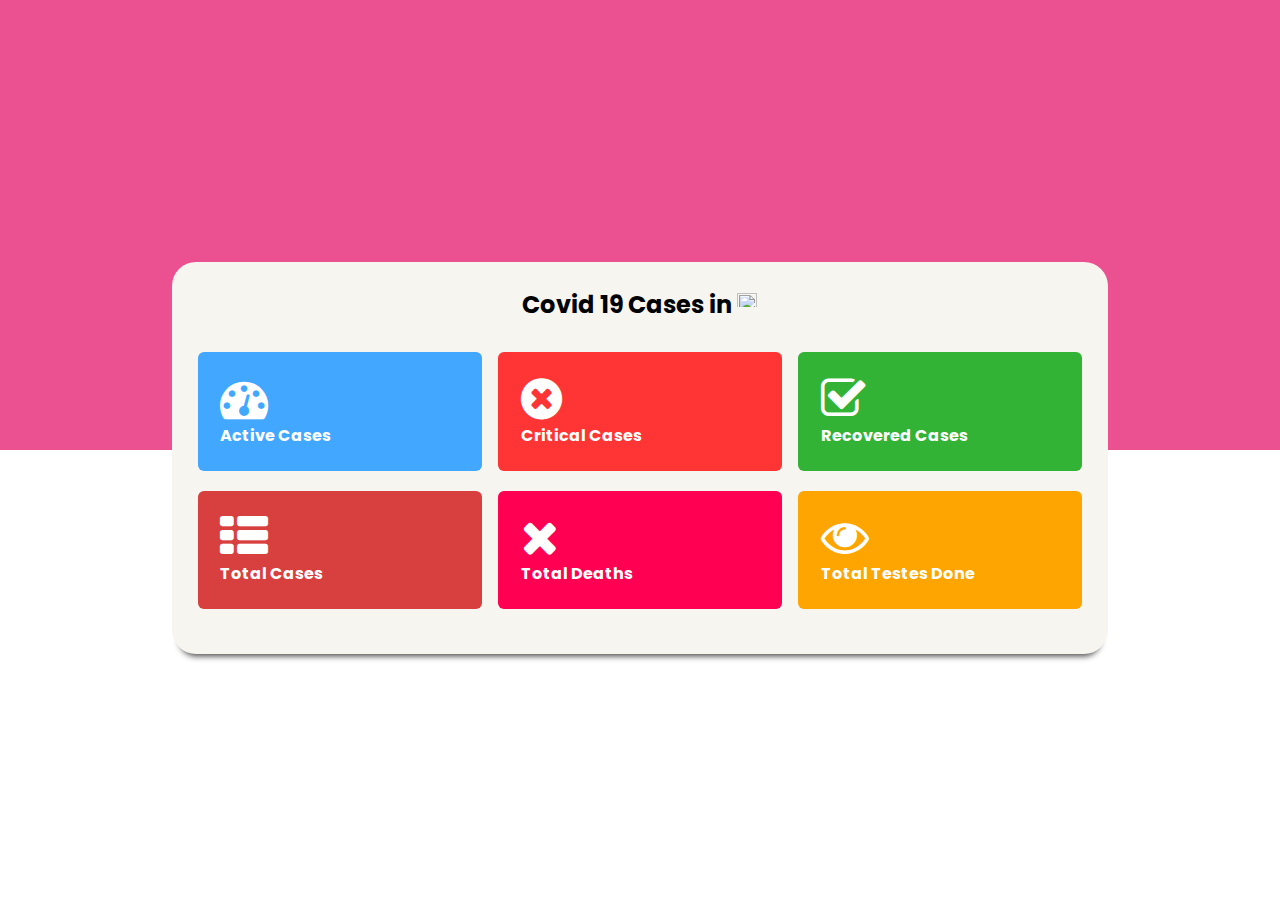
==== Covid 19 tracker/index.html @ f67f27fc "Add files via upload" ====
<!DOCTYPE html>
<html lang="en">

<head>
    <meta charset="UTF-8">
    <meta http-equiv="X-UA-Compatible" content="IE=edge">
    <meta name="viewport" content="width=device-width, initial-scale=1.0">
    <title>Document</title>
    <link href="https://maxcdn.bootstrapcdn.com/font-awesome/4.7.0/css/font-awesome.min.css" rel="stylesheet">
    <style>
        @import url('https://fonts.googleapis.com/css2?family=Poppins&display=swap');

        body {
            height: 100vh;
            font-family: 'Poppins', sans-serif;
            display: flex;
            align-items: center;
            justify-content: center;
        }

        body:after {
            position: absolute;
            content: "";
            background: #eb5191;
            width: 100%;
            height: 50%;
            top: 0;
        }

        body:before {
            position: absolute;
            content: "";
            background: #fff;
            width: 100%;
            height: 50%;
            bottom: 0;
        }

        .container {
            z-index: 1;
            width: 70%;
            margin: 0 auto;
            border-radius: 24px;
            background: #F6F5F0;
            padding: 2%;
            box-shadow: 0px 10px 6px -8px rgba(0, 0, 0, 0.75);
        }

        .board {
            column-count: 3;
            column-gap: 1rem;
        }

        .container h2 {
            margin: 0 0 30px;
            text-align: center;
        }

        img#flag {
            height: 20px;
            width: 20px;
        }

        .card {
            width: 84%;
            background: #ccc;
            padding: 8%;
            margin-bottom: 20px;
            border-radius: 6px;
            color: #fff;
        }

        .card.a {
            background: #41a7ff;
        }

        .card.cr {
            background: #ff3434;
        }

        .card.r {
            background: #32b336;
        }

        .card.ca {
            background: #d83f3f;
        }

        .card.d {
            background: #ff0053;
        }

        .card.t {
            background: #ffa501;
        }

        .card h5 {
            margin: 0;
            font-size: 1rem;
        }

        .card span {
            font-size: 3rem;
            font-weight: 700;
            letter-spacing: 4px;
        }

        .card i {
            font-size: 3rem;
        }

        @media screen and (max-width: 768px) {
            .board {
                column-count: 2;
            }

            .card span {
                font-size: 2.5rem;
            }
        }

        @media screen and (max-width: 500px) {
            .board {
                column-count: 1;
            }
        }
    </style>
</head>

<body>
    <div class="container">
        <h2>Covid 19 Cases in <span id="country"></span><img src="" id="flag" alt=""></h2>
        <div class="board">
            <div class="card a"><i class="fa fa-tachometer"></i>
                <h5>Active Cases</h5><span id="active"></span>
            </div>
            <div class="card ca"><i class="fa fa-th-list"></i>
                <h5>Total Cases</h5><span id="cases"></span>
            </div>
            <div class="card cr"><i class="fa fa-times-circle"></i>
                <h5>Critical Cases</h5><span id="critical"></span>
            </div>
            <div class="card d"><i class="fa fa-times"></i>
                <h5>Total Deaths</h5><span id="death"></span>
            </div>
            <div class="card r"><i class="fa fa-check-square-o"></i>
                <h5>Recovered Cases</h5><span id="recovered"></span>
            </div>
            <div class="card t"><i class="fa fa-eye"></i>
                <h5>Total Testes Done</h5><span id="tests"></span>
            </div>
        </div>
    </div>
    <script src="script.js"></script>
</body>

</html>
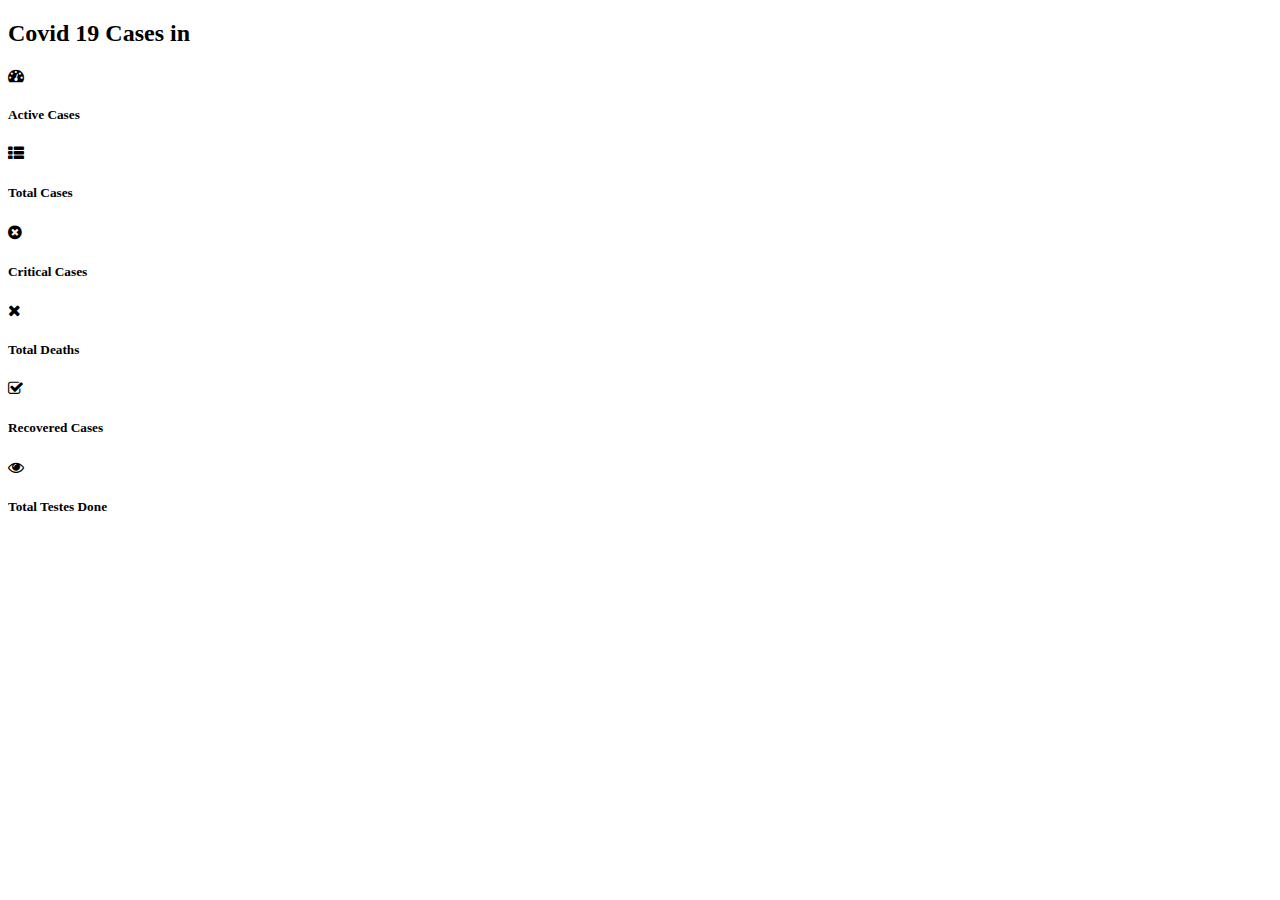
==== commit f30fda11: "Update index.html" ====
--- a/Covid 19 tracker/index.html
+++ b/Covid 19 tracker/index.html
@@ -1,132 +1,12 @@
 <!DOCTYPE html>
 <html lang="en">
-
 <head>
     <meta charset="UTF-8">
     <meta http-equiv="X-UA-Compatible" content="IE=edge">
     <meta name="viewport" content="width=device-width, initial-scale=1.0">
     <title>Document</title>
     <link href="https://maxcdn.bootstrapcdn.com/font-awesome/4.7.0/css/font-awesome.min.css" rel="stylesheet">
-    <style>
-        @import url('https://fonts.googleapis.com/css2?family=Poppins&display=swap');
-
-        body {
-            height: 100vh;
-            font-family: 'Poppins', sans-serif;
-            display: flex;
-            align-items: center;
-            justify-content: center;
-        }
-
-        body:after {
-            position: absolute;
-            content: "";
-            background: #eb5191;
-            width: 100%;
-            height: 50%;
-            top: 0;
-        }
-
-        body:before {
-            position: absolute;
-            content: "";
-            background: #fff;
-            width: 100%;
-            height: 50%;
-            bottom: 0;
-        }
-
-        .container {
-            z-index: 1;
-            width: 70%;
-            margin: 0 auto;
-            border-radius: 24px;
-            background: #F6F5F0;
-            padding: 2%;
-            box-shadow: 0px 10px 6px -8px rgba(0, 0, 0, 0.75);
-        }
-
-        .board {
-            column-count: 3;
-            column-gap: 1rem;
-        }
-
-        .container h2 {
-            margin: 0 0 30px;
-            text-align: center;
-        }
-
-        img#flag {
-            height: 20px;
-            width: 20px;
-        }
-
-        .card {
-            width: 84%;
-            background: #ccc;
-            padding: 8%;
-            margin-bottom: 20px;
-            border-radius: 6px;
-            color: #fff;
-        }
-
-        .card.a {
-            background: #41a7ff;
-        }
-
-        .card.cr {
-            background: #ff3434;
-        }
-
-        .card.r {
-            background: #32b336;
-        }
-
-        .card.ca {
-            background: #d83f3f;
-        }
-
-        .card.d {
-            background: #ff0053;
-        }
-
-        .card.t {
-            background: #ffa501;
-        }
-
-        .card h5 {
-            margin: 0;
-            font-size: 1rem;
-        }
-
-        .card span {
-            font-size: 3rem;
-            font-weight: 700;
-            letter-spacing: 4px;
-        }
-
-        .card i {
-            font-size: 3rem;
-        }
-
-        @media screen and (max-width: 768px) {
-            .board {
-                column-count: 2;
-            }
-
-            .card span {
-                font-size: 2.5rem;
-            }
-        }
-
-        @media screen and (max-width: 500px) {
-            .board {
-                column-count: 1;
-            }
-        }
-    </style>
 </head>
-
 <body>
     <div class="container">
         <h2>Covid 19 Cases in <span id="country"></span><img src="" id="flag" alt=""></h2>
@@ -153,5 +33,4 @@
     </div>
     <script src="script.js"></script>
 </body>
-
-</html>+</html>
